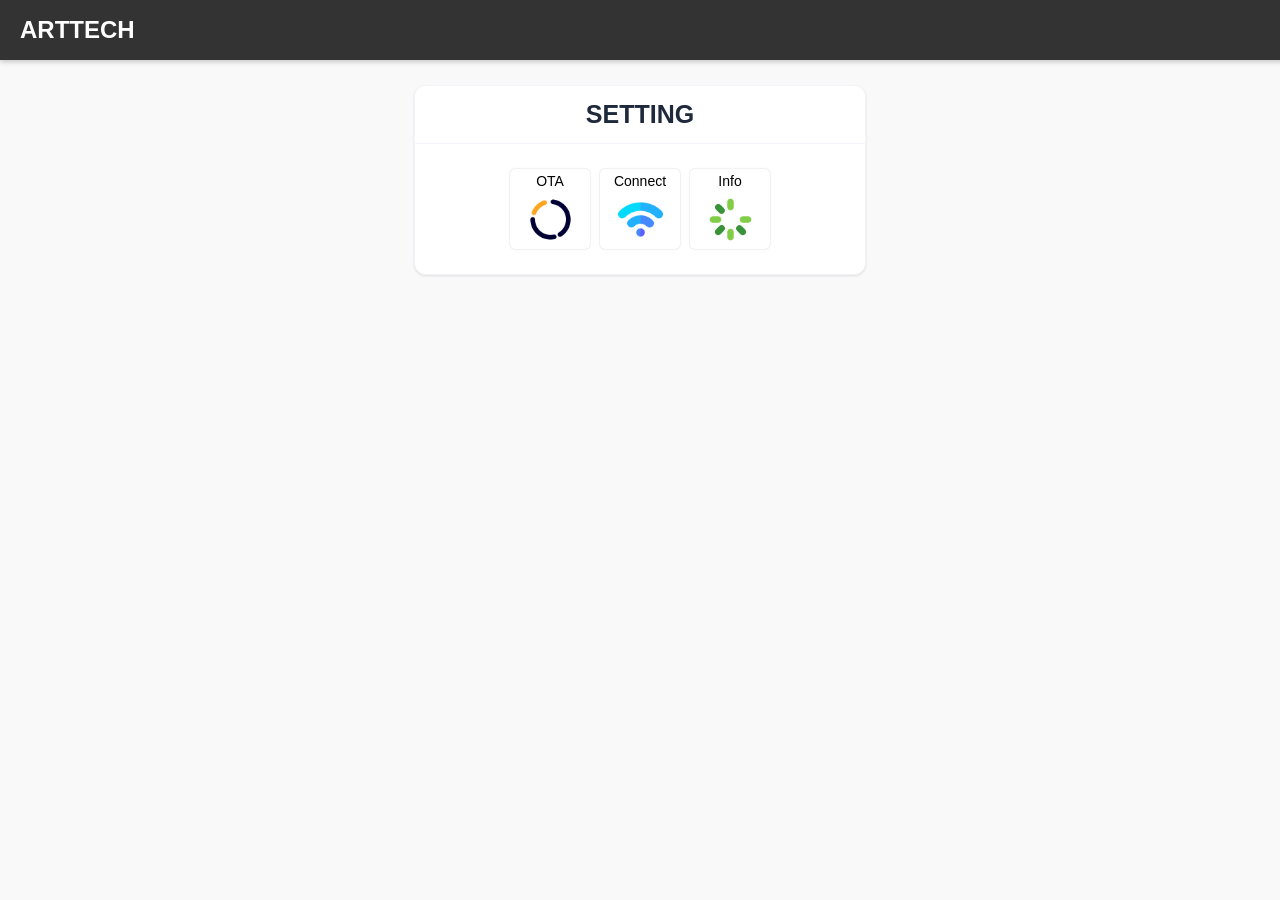
==== data/index.html @ 203380ff "First code water gun tx" ====
<!DOCTYPE html>
<html lang="en">
<head>
    <meta charset="UTF-8">
    <meta http-equiv="X-UA-Compatible" content="IE=edge">
    <meta name="viewport" content="width=device-width, initial-scale=1.0">
    <title>ARTTECH</title>
    <link rel="stylesheet" href="mainstyle.css">
    <link rel="stylesheet" href="substyle.css">
</head>

<body >
    <header class="navbar">
        <div class="navbar-brand">
            <a href="index.html" class="navbar-logo-link">
                <span class="navbar-text">ARTTECH</span>
            </a>
        </div>
    </header>

    <div class="main-container">     
            <div class="blockhead">
                <div class="blockname">
                    <p class="namehead">SETTING</p>
                </div>  
            </div>  
            <div class="blockcontent">           
                <div class="blockicon-row">

                <div class="blockicon-row">
                    <a href="ota.html" class="blockicon-link"> <div class="blockicon" id="setting">
                        <p class="namesub">OTA</p>
                        <div><img src="pic/pic-state.png" width="45" height="45"></div>
                        </div>
                    </a>

                    <a href="network.html" class="blockicon-link"> <div class="blockicon" id="battery">
                        <p class="namesub">Connect</p>
                        <div><img src="pic/pic-connect.png" width="45" height="45"></div>
                        </div>
                    </a>
                    
                   <a href="info.html" class="blockicon-link"> <div class="blockicon" id="inverter">
                        <p class="namesub">Info</p>
                        <div><img src="pic/pic-info.png" width="45" height="45"></div>
                        </div>
                    </a>

                </div> 
            </div> 
    </div>

<!-- 
    <footer class="main-footer">
        <div class="footer-content">
            <p>&copy; 2025 www.arttech.com copyright.</p>
        </div>
    </footer>
 -->

<!-- <script src="iscript.js"></script> -->

</body>
</html>
---- data/mainstyle.css ----
html, body {
    height: 100%; /* หรือ min-height: 100vh; */
}

body {
    font-family: Arial, sans-serif;
    padding: 0; 
    margin: 0; 
    font-size: 14px;
    background-color: #f9f9f9;
    min-height: 100vh; 
    display: flex; 
    flex-direction: column;
    align-items: center;
}

h1 {
    margin-top: calc(var(--navbar-height) + 20px); /* Adjust 20px as desired spacing */
    padding: 10px; /* Keep internal padding for h1 */
    text-align: center;
    color: #333;
    font-size: 2em;
    width: 100%; /* Ensure h1 takes full width for text-align: center to be effective */
    max-width: 500px; /* Limit h1 width to match toggle-container */
    box-sizing: border-box; /* Include padding in width calculation */
    margin-bottom: 20px; /* Space between h1 and toggle-container */
}

/* Define CSS variable for Navbar height */
:root {
    --navbar-height: 60px; /* ปรับค่านี้ตามความสูงจริงของ Navbar ของคุณ */
}

/* Navbar Styles (จากโค้ดเดิมที่ปรับปรุง) */
.navbar {
    width: 100%;
    height: var(--navbar-height); /* กำหนดความสูง Navbar */
    background-color: #333; 
    padding: 0 20px; /* ลด padding ด้านบน/ล่าง เพราะใช้ height แทน */
    display: flex;
    justify-content: flex-start; 
    align-items: center;
    box-shadow: 0 2px 5px rgba(0,0,0,0.2); 
    position: fixed; 
    top: 0;
    left: 0;
    z-index: 1000; 
}

.navbar-brand {
    display: flex;
    align-items: center;
}

.navbar-logo-link {
    text-decoration: none;
    display: flex;
    align-items: center;
}

.navbar-logo { /* ถ้าคุณมี Logo รูปภาพ */
    height: 30px; 
    margin-right: 10px;
}

.navbar-text {
    color: #fff; 
    font-size: 24px; 
    font-weight: bold;
    font-family: 'Arial Black', sans-serif; 
    text-transform: uppercase; 
}

/*Footer----------------------------------------------------------------------------------*/

  .main-footer {
    width: 100%;
    background-color: #333;
    color: white;
    text-align: center;
    padding: 1em;
    position: fixed; 
    bottom: 0px;
  }
  .footer-content P {
    margin: 0px;
  }

  @media (max-width: 767px) {
  .footer {
    font-size: 0.8em; /* ลดขนาดตัวอักษร */
    padding: 5px; /* ลดระยะห่าง */
    /* จัดเรียงองค์ประกอบใหม่หากจำเป็น */
  }
}
---- data/substyle.css ----
:root {
  --radainblock: 5px;
  --nameblockh: 70px;
  --widthblock: 650px;
  --theme1: #3b82f6;
  --theme2: #008184;
  --theme3: #24c522;
  --theme4: #008184;
  --blockh: 80px;
  --blockv: 140px;
  --blockw: 90px;
  --radainblock: 5px;
  --hover: 0.8;
}

.main-container {
  position: absolute;
  top: 85px;
  width: 85%;
  font-size: 14px;
  max-width: 450px;
  justify-content: center;
  align-items: flex-start;
  flex-grow: 1;
  margin: 0 auto;
  background: white;
  border-radius: 12px;
  box-shadow: 0 1px 3px rgba(0, 0, 0, 0.08), 0 1px 2px rgba(0, 0, 0, 0.04);
  border: 1px solid #f1f5f9;
  overflow: auto;
}

.blockhead {
  padding: 14px;
  border-bottom: 1px solid #f1f5f9;
  background: white;
}

.blockdummy {
  height: 37px;
}

.blockcontent {
  padding: 20px;

}

.blockname {
  display: flex;
  justify-content: center;
}

.blockicon-row {
  display: flex;
  justify-content: center;
}

.blockicon {
  height: var(--blockh);
  width: var(--blockh);
  background-color: #fff;
  border-radius: var(--radainblock);
  -webkit-box-shadow: 0 10px 30px rgba(0, 0, 0, 0.2);
  box-shadow: 0px 0px 2px rgba(0, 0, 0, 0.2);
  border: 1px;
  display: grid;
  place-items: center;
  margin: 5px;
  cursor: pointer;
}

.blockicon:active {
  -webkit-box-shadow: 0 30px 50px rgba(0, 0, 0, .2);
  box-shadow: 0px 0px 5px rgba(0, 0, 0, .2);
  transform: translateY(5px);
}

.blockicon:hover {
  opacity: var(--hover);
}

.blockicon-link {
  color: #000000;
  text-decoration: none;
}

p.namehead {
  font-size: 25px;
  font-weight: bold;
  color: #1e293b;
  margin: 0px;
}

p.namesub {
  margin: 0px;
}

.toggle-row {
  display: flex;
  justify-content: space-between;
  align-items: center;
  background: #fff;
  padding: 10px 10px;
  margin-bottom: 4px;
  border: 1px solid #e2e8f0;
  border-radius: 8px;
}

.toggle-text {
  width: 185px;
}

.switch {
  position: relative;
  display: inline-block;
  width: 50px;
  height: 24px;
}

.switch input {
  opacity: 0;
  width: 0;
  height: 0;
}

.switch input:disabled + .slider {
  opacity: 0.5;
  cursor: not-allowed;
}
.disabled {
  opacity: 0.5;
  pointer-events: none;
}

.slider {
  position: absolute;
  cursor: pointer;
  top: 0;
  left: 0;
  right: 0;
  bottom: 0;
  background-color: #ccc;
  transition: .4s;
  border-radius: 24px;
}

.slider:before {
  position: absolute;
  content: "";
  height: 18px;
  width: 18px;
  left: 3px;
  bottom: 3px;
  background-color: white;
  transition: .4s;
  border-radius: 50%;
}

input:checked+.slider {
  background-color: var(--theme2);
}

input:checked+.slider:before {
  transform: translateX(26px);
}

/*All Card /////////////////////////////////////////////////////////////////////////////////////////////////// */
.card-main {
  justify-content: space-between;
  align-items: center;
  background: #fff;
  margin-bottom: 4px;
  padding: 10px 15px;
  border: 1px solid #e2e8f0;
  border-radius: 8px;
  /*box-shadow: 0 1px 2px rgba(0,0,0,0.2);* #1e293b;*/
}

.label {
  color: #1e293b;
}

.value {
  color: #1e293b;
}

.card-name {
  padding: 3px;
  margin-bottom: 2px;
}

.para-name {
  padding: 0px;
}

.setting-input {
  margin-bottom: 15px;
}

.card-middle {
  text-align: center;
}

.form-row {
  display: flex;
  font-size: 16px;
  gap: 10px;
  height: 35px;
  justify-content: space-between;
}

.text-input {
  padding-left: 10px;
}

select {
  padding: 3px;
  height: 35px;
  border: 1px solid #e2e8f0;
  border-radius: 6px;
  flex: 1;
}

.button-set {
  background-color: var(--theme2);
  /* width: 100%; */
  height: 35px;
  border: none;
  color: rgb(255, 255, 255);
  padding: 1px 24px;
  text-align: center;
  text-decoration: none;
  display: inline-block;
  cursor: pointer;
  border-radius: 4px;
  box-shadow: 0 1px 1px 0 rgba(0, 0, 0, 0.4);
  /* เพิ่มเงา */
  transition: box-shadow 0.3s;
}

.button-set:active {
  transform: translateY(5px);
}

.button-set:hover {
  box-shadow: 0 4px 8px 0 rgba(0, 0, 0, 0.2);
}

.button-save {
  background-color: var(--theme2);
  /* สีฟ้า */
  width: 100%;
  border: none;
  color: white;
  font-size: 16px;
  font-weight: bold;
  padding: 12px 24px;
  text-align: center;
  text-decoration: none;
  display: inline-block;
  margin: 4px 2px;
  cursor: pointer;
  border-radius: 4px;
  box-shadow: 0 2px 5px 0 rgba(0, 0, 0, 0.26);
  /* เพิ่มเงา */
  transition: box-shadow 0.3s;
}

.button-save:hover {
  box-shadow: 0 4px 8px 0 rgba(0, 0, 0, 0.4);
  /* เงาเข้มขึ้นเมื่อ hover */
}

.input-batt {
  padding: 0px 10px;
  border: 1px solid #ccc;
  border-radius: 6px;
  max-width: 100%;
  flex: 1;
}

/* input[type="number"] {
  padding: 0px 10px;
  border: 1px solid #ccc;
  border-radius: 6px;
  max-width: 100%;
  /* flex: 1; */
/* } */


/* input[type="number"] {
  max-width: 100%;
} */

input[type="text"] {
  padding: 5px;
  border: 1px solid #ccc;
  border-radius: 6px;
  flex: 1;
}

input[type="text"] {
  max-width: 100%;
}

.display-row {
  display: flex;
  align-items: center;
  justify-content: space-between;
  padding: 10px 16px;
  background: #fefefe;
  margin-bottom: 4px;
  border: 1px solid #e2e8f0;
  border-radius: 8px;
  color: #000000;
}

.value-container {
  display: flex;
  gap: 4px;
  align-items: center;

}

input[type="password"] {
  padding: 5px;
  border: 1px solid #ccc;
  border-radius: 6px;
  flex: 1;
}

button.icon-btn {
  background: none;
  border: 1px solid #ccc;
  padding: 6px;
  border-radius: 6px;
  cursor: pointer;
}

button.icon-btn:focus {
  outline: 2px solid #6ca0ff;
}

.error-container {
  color: red;
  font-size: 12px;
  margin-top: 4px;
  display: none;
  /* เริ่มต้นซ่อน */
}

.card-horizontal {
  display: flex;
  align-items: center;
  justify-content: space-between;
  border: 1px solid #e2e8f0;
  margin: 5px 0px;
  border-radius: 12px;
  padding: 10px 16px;
  gap: 6px;

}

.card-vertical {
  /* display: flex; */
  flex-direction: column;
}


.grid-input {
  display: flex;
  align-items: center;
}

.grid-control {
  height: 30px;
  margin-right: 5px;
  padding-left: 10px;
  width: 70%;
  min-width: 70px;
  border: 1px solid #ccc;
  border-radius: 6px;
}

.cutoff-name {
 padding: 0px 5px;
  width: 130px;
  margin: 0px 5px;
}
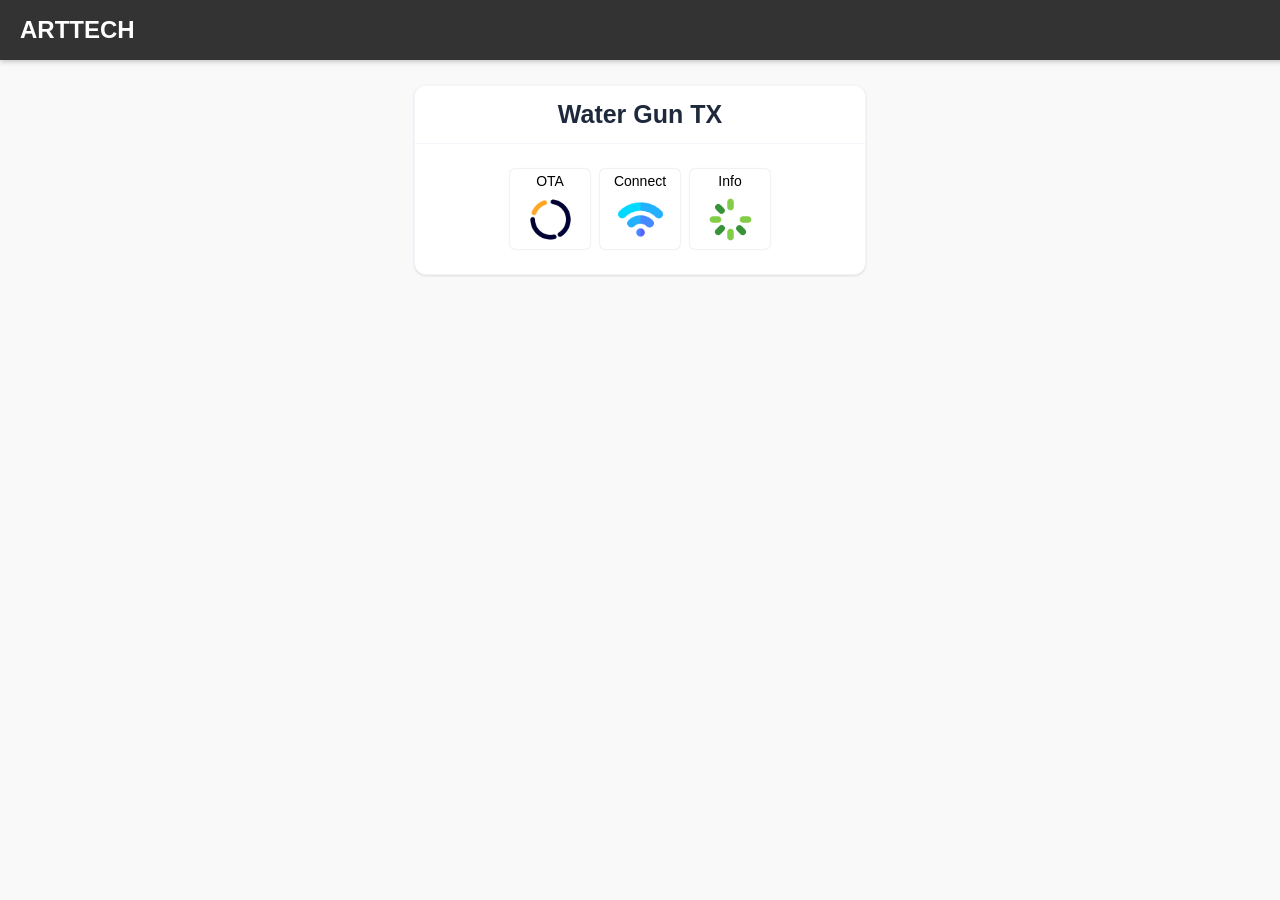
==== commit 2456a836: "Running wiat connect with RX" ====
--- a/data/index.html
+++ b/data/index.html
@@ -21,7 +21,7 @@
     <div class="main-container">     
             <div class="blockhead">
                 <div class="blockname">
-                    <p class="namehead">SETTING</p>
+                    <p class="namehead">Water Gun TX</p>
                 </div>  
             </div>  
             <div class="blockcontent">           
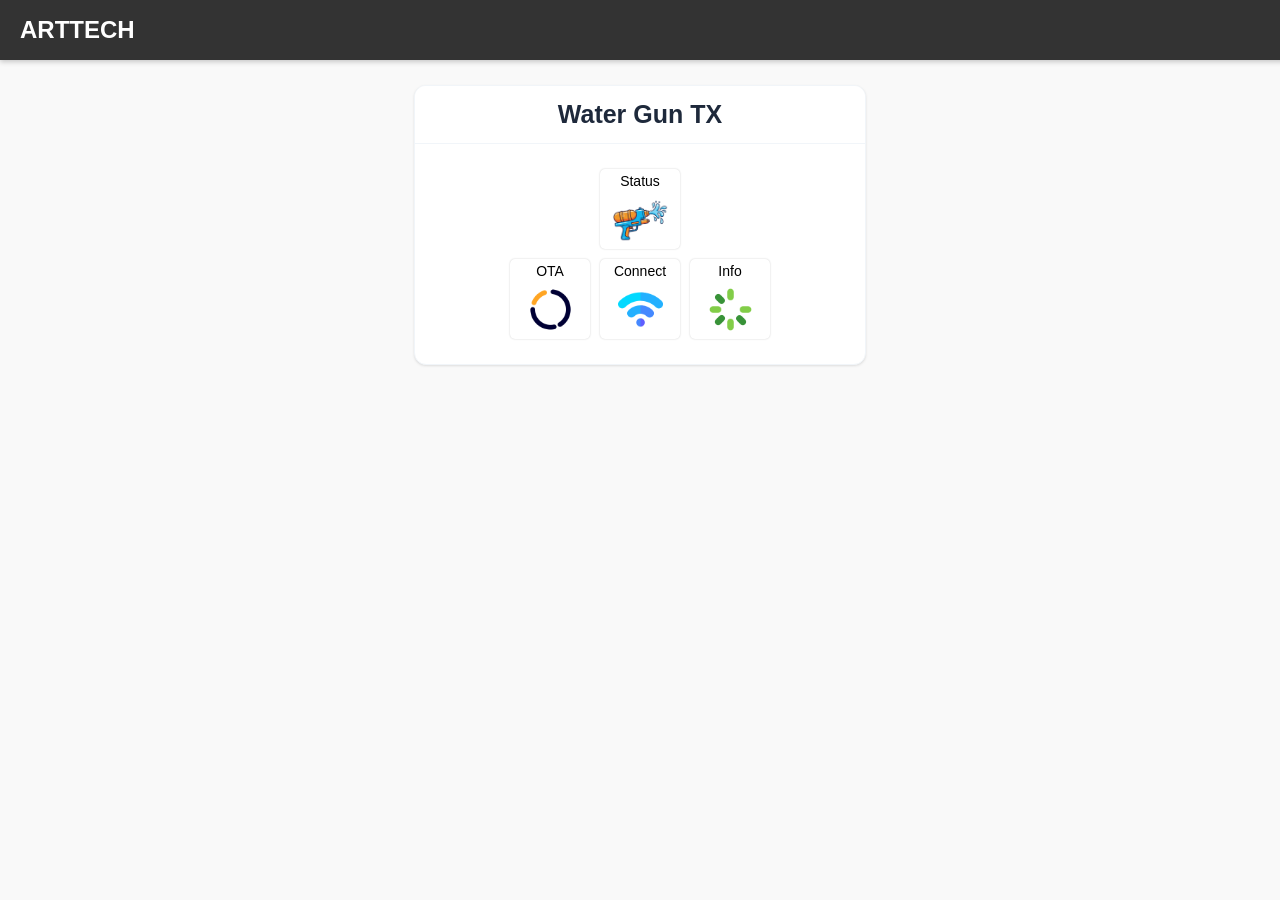
==== commit fc8c65e4: "add status.html" ====
--- a/data/index.html
+++ b/data/index.html
@@ -1,5 +1,6 @@
 <!DOCTYPE html>
 <html lang="en">
+
 <head>
     <meta charset="UTF-8">
     <meta http-equiv="X-UA-Compatible" content="IE=edge">
@@ -9,7 +10,7 @@
     <link rel="stylesheet" href="substyle.css">
 </head>
 
-<body >
+<body>
     <header class="navbar">
         <div class="navbar-brand">
             <a href="index.html" class="navbar-logo-link">
@@ -18,39 +19,50 @@
         </div>
     </header>
 
-    <div class="main-container">     
-            <div class="blockhead">
-                <div class="blockname">
-                    <p class="namehead">Water Gun TX</p>
-                </div>  
-            </div>  
-            <div class="blockcontent">           
+    <div class="main-container">
+        <div class="blockhead">
+            <div class="blockname">
+                <p class="namehead">Water Gun TX</p>
+            </div>
+        </div>
+        <div class="blockcontent">
+                            <div class="blockicon-row">
+                    <a href="status.html" class="blockicon-link">
+                        <div class="blockicon" id="setting">
+                            <p class="namesub">Status</p>
+                            <div><img src="pic/pic-status.png" width="55" height="45"></div>
+                        </div>
+                    </a>
+                </div>
+
+            <div class="blockicon-row">
                 <div class="blockicon-row">
-
-                <div class="blockicon-row">
-                    <a href="ota.html" class="blockicon-link"> <div class="blockicon" id="setting">
-                        <p class="namesub">OTA</p>
-                        <div><img src="pic/pic-state.png" width="45" height="45"></div>
+                    <a href="ota.html" class="blockicon-link">
+                        <div class="blockicon" id="setting">
+                            <p class="namesub">OTA</p>
+                            <div><img src="pic/pic-ota.png" width="45" height="45"></div>
                         </div>
                     </a>
 
-                    <a href="network.html" class="blockicon-link"> <div class="blockicon" id="battery">
-                        <p class="namesub">Connect</p>
-                        <div><img src="pic/pic-connect.png" width="45" height="45"></div>
-                        </div>
-                    </a>
-                    
-                   <a href="info.html" class="blockicon-link"> <div class="blockicon" id="inverter">
-                        <p class="namesub">Info</p>
-                        <div><img src="pic/pic-info.png" width="45" height="45"></div>
+                    <a href="network.html" class="blockicon-link">
+                        <div class="blockicon" id="battery">
+                            <p class="namesub">Connect</p>
+                            <div><img src="pic/pic-connect.png" width="45" height="45"></div>
                         </div>
                     </a>
 
-                </div> 
-            </div> 
-    </div>
+                    <a href="info.html" class="blockicon-link">
+                        <div class="blockicon" id="inverter">
+                            <p class="namesub">Info</p>
+                            <div><img src="pic/pic-info.png" width="45" height="45"></div>
+                        </div>
+                    </a>
 
-<!-- 
+                </div>
+            </div>
+        </div>
+
+        <!-- 
     <footer class="main-footer">
         <div class="footer-content">
             <p>&copy; 2025 www.arttech.com copyright.</p>
@@ -58,7 +70,8 @@
     </footer>
  -->
 
-<!-- <script src="iscript.js"></script> -->
+        <!-- <script src="iscript.js"></script> -->
 
 </body>
+
 </html>
